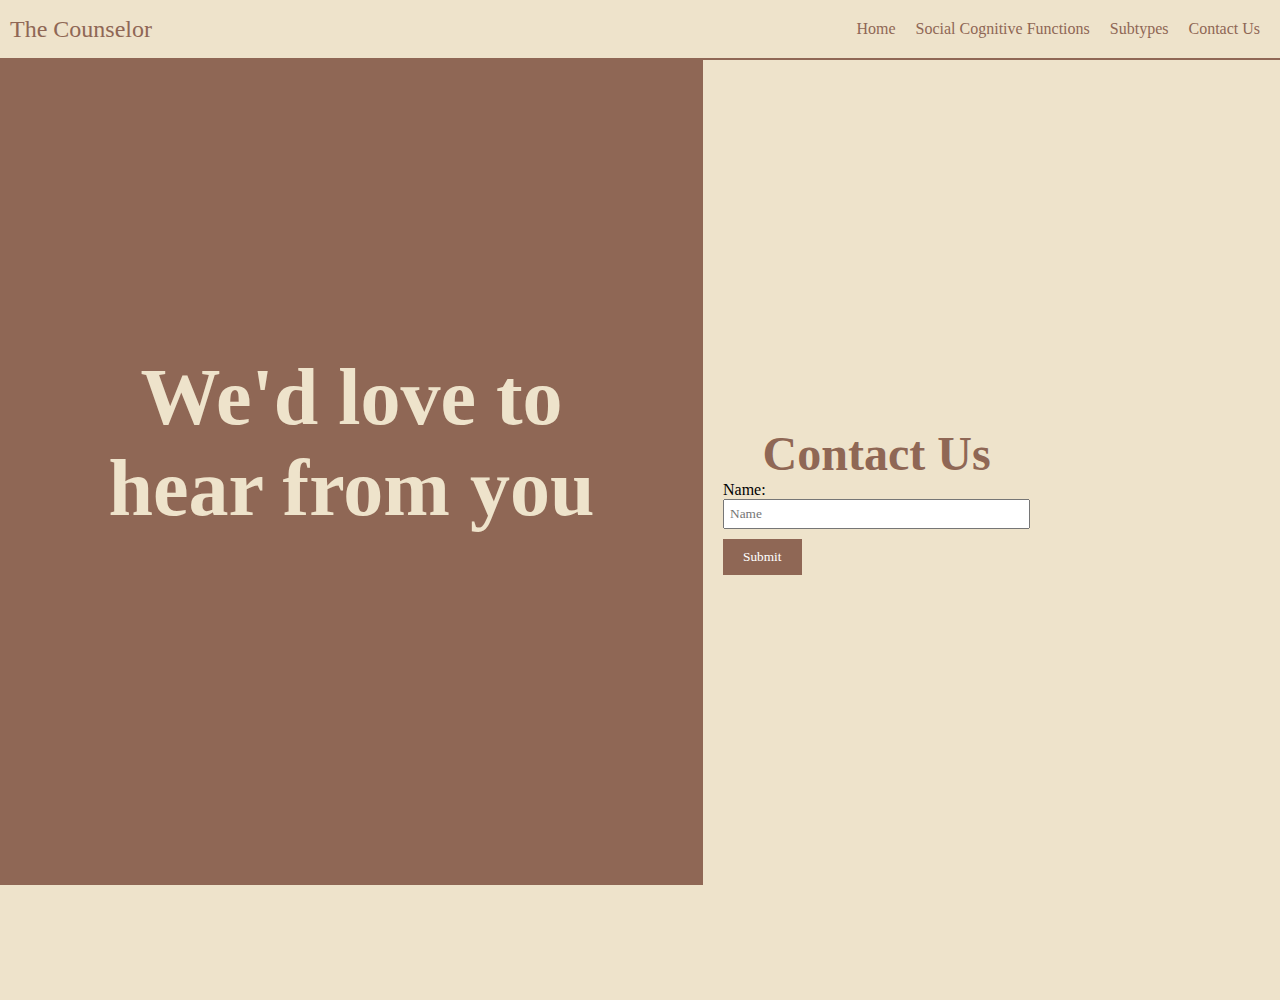
==== contactus.html @ e59fff50 "Update contactus.html" ====
<!DOCTYPE html>
<html lang="en">
<head>
  <meta charset="UTF-8">
  <meta name="viewport" content="width=device-width, initial-scale=1.0">
  <title>Contact Us</title>
  <link rel="stylesheet" href="style.css">
</head>
<body>
    <!--Header Section-->
    <nav>
        <div class="left-text">The Counselor</div>
        <div class="right-texts">
            <a href="index.html">Home</a>
            <a href="scfunction.html">Social Cognitive Functions</a>
            <a href="subtypes.html">Subtypes</a>
            <a href="#">Contact Us</a>
        </div>
    </nav>
    <div class="cu_con">
        <div class="dark_con">
            <h1>We'd love to<br>hear from you</h1>
        </div>
        <div class="forms">
            <h1>Contact Us</h1>
            <form method="POST" 
            action="https://script.google.com/macros/s/AKfycbwvHfi-j_q4otW5yWS0E06fFRqBNPWrXUA9jvJd0PDXiekyZvaqJPRWbW1cy6UcaPZB/exec">
              Name: <input name="Name" type="text" placeholder="Name" required>
              <!-- Email: <input name="Email" type="text" placeholder="Email" required>
              Message: <input name="Message" type="text" placeholder="Message" 
              rows="4" required> -->

              <!-- <label for="name">Name:</label>
              <input type="text" id="name" name="name" required>
        
              <label for="email">Email:</label>
              <input type="email" id="email" name="email" required>
        
              <label for="message">Message:</label>
              <textarea id="message" name="message" rows="4" required></textarea>
         -->
              <button type="submit">Submit</button>
            </form>
          </div>
    </div>
</body>
</html>
---- style.css ----
*{
    margin: 0;
    padding: 0;
    box-sizing: border-box; 
    font-family: 'Times New Roman', Times, serif;
}
html{
    scroll-behavior: smooth;   
}
body{
    background: #eee3cb;
    margin: 0;
    transition: .5s ease; 
}
h1{
  font-size: 48px;
  color: #8F6755;
  text-align: center;
}
h2{
  font-size: 32px;
  color: #8F6755;
  text-align: center;
}
p{
  font-size: 20px;
  color: #8F6755;
  text-align: justify;
}

/*Navigation Bar*/
nav {
    top: 0; /* Stick it to the top of the page */
    left: 0; /* Align it to the left */
    width: 100%;
    position:fixed;
    background-color: #eee3cb;
    padding: 10px;
    display: flex;
    justify-content: space-between;
    align-items: center;
    border-bottom: 2px solid #8f6755;
    z-index: 9999;
  }
  
  .left-text {
    color: #8f6755;
    font-size: 24px;
  }
  
  .right-texts {
    display: flex;
  }
  
  .right-texts a {
    color: #8f6755;
    text-decoration: none;
    padding: 10px;
  }
  
  .right-texts a:hover {
    color: white;
  }
  
/*"INFJ" text*/
.center-text {
    color: #8f6755;
    text-align: center;
    margin-top: 300px;
    margin-bottom: 300px;
    font-size: 128px;
    letter-spacing: 30px;
    text-shadow: 8px 8px 12px rgba(0, 0, 0, 0.5);
}
/*border after INFJ text*/
.bottom-line {
    width: 100%;
    border-bottom: 2px solid #8f6755;
}
/* INFJ Meaning Home Page */
.INFJ_Meaning {
  width: 100%;
}

.INFJ_Meaning table {
  margin: 50px auto;
  width: 90%;
  border-collapse: collapse;
}

.INFJ_Meaning caption{
  color: #8f6755;
  text-align: center;
  /* margin-top: 300px;*/
  margin-bottom: 50px;
  font-size: 80px;
  letter-spacing: 10px;
  text-shadow: 8px 8px 12px rgba(0, 0, 0, 0.5); 
} 
.INFJ_Meaning tr:nth-child(-n+3) td {
  border-bottom: 1px solid #9BABB8;
  vertical-align: middle;
} 
.INFJ_Meaning table td:first-child {
  position: relative;
  font-size: 100px;
  color: #8f6755;
  left: 50px;
  padding: 50px;
}
.INFJ_Meaning td:nth-child(2) {
  position: relative;
  font-size: 20px;
  color: #8f6755;
  left: 300px;
  padding: 50px;
}
.INFJ_Meaning table td {
  padding: 10px;
}

.scf_txt{
  position: relative;
  width: auto;
  margin-top: 50px;
}
.scf_txt h1{
  font-size: 80px;
  color: #8F6755;
  text-align: center;
  padding: 10px;
}
.scf_prev{
  position: absolute;
  display: flex;
  width: 100;
  margin-left: 100px;
}
.scf_prev img{
  width: 287px;
  height: 287px;
}
.clkmusic h2{
  margin-top: 350px;

}
.btnContainer {
  position: relative;
  display: grid;
  place-items: center;
  padding-bottom: 50px;
  margin-top:40px;
}
.Home_Video h2{
  font-size: 40px;
  color: #8F6755;
  text-align: center;
  margin-top: 50px;
  margin-bottom: 30px;
}

/* Social Cognitive Functions Table */
.sc_funct {
  width: 100%;
}

.sc_funct table {
  margin: 50px auto;
  width: 90%;
  border-collapse: collapse; /* Hide the table borders */
}

.sc_funct caption{
    color: #8f6755;
    text-align: center;
    /* margin-top: 300px;
    margin-bottom: 300px; */
    font-size: 80px;
    letter-spacing: 10px;
    text-shadow: 8px 8px 12px rgba(0, 0, 0, 0.5);
}

.sc_funct img {
  width: 200px;
  height: 200px;

}

.sc_funct table{
  font-size: 20px;
  color: #8f6755;
  position: relative;
}

.sc_funct table td:first-child {
    font-size: 30px;
    color: #8f6755;
    position: relative;
    left: 50px;
    padding: 50px;
}
.sc_funct table td:nth-child(2) {
    font-size: 30px;
    color: #8f6755;
    position: relative;
    left: 300px;
    padding: 50px;
  }
.sc_funct table tr:nth-child(-n+3) td {
    border-bottom: 1px solid #9BABB8;
    vertical-align: middle;
} 
.sc_funct table td {
    padding: 10px;
}

.scf_btn {
  background-color: #D7C0AE;
  color: #8F6755;
  padding: 10px 50px;
  font-size: 16px;
  border: none;
  cursor: pointer; 
  border-radius: 20px;
  text-decoration: none; 
}

.scf_btn:hover {
  background-color: #8F6755;
  color: #D7C0AE;
}

.scf_btn:active {
  background-color: #9BABB8; 
}

.imgBtn {
  cursor: pointer;
}

.Video{
  display: flex;
  justify-content: center;
}

.Text_Video h2{
  font-size: 40px;
  color: #8F6755;
  text-align: center;
  margin-top: 50px;
  margin-bottom: 30px;
}

/*Subtype section*/

/*Contact Us*/
.cu_con{
  position: absolute;
  display: flex;
  width: 100%;
  height: 1000px;
}
.dark_con{
  display: flex;
  width: 703px;
  height: 885px;
  background-color: #8F6755;
  justify-content: center;
  align-items: center;
}
.dark_con h1{
  font-size: 80px;
  color: #eee3cb;
  left: 350px;
}
.container {
  max-width: 500px;
  margin: 0 auto;
  padding: 20px;
}

.forms {
  display: flex;
  flex-direction: column;
  justify-content: center;
  align-items: center;
  margin: 20px;
}

label {
  font-weight: bold;
  margin: 10px 0;
  color: #8F6755;
}

input,
textarea {
  width: 100%;
  padding: 5px;
  margin-bottom: 10px;
}

button {
  background-color: #8f6755;
  color: #fff;
  padding: 10px 20px;
  border: none;
  cursor: pointer;
}
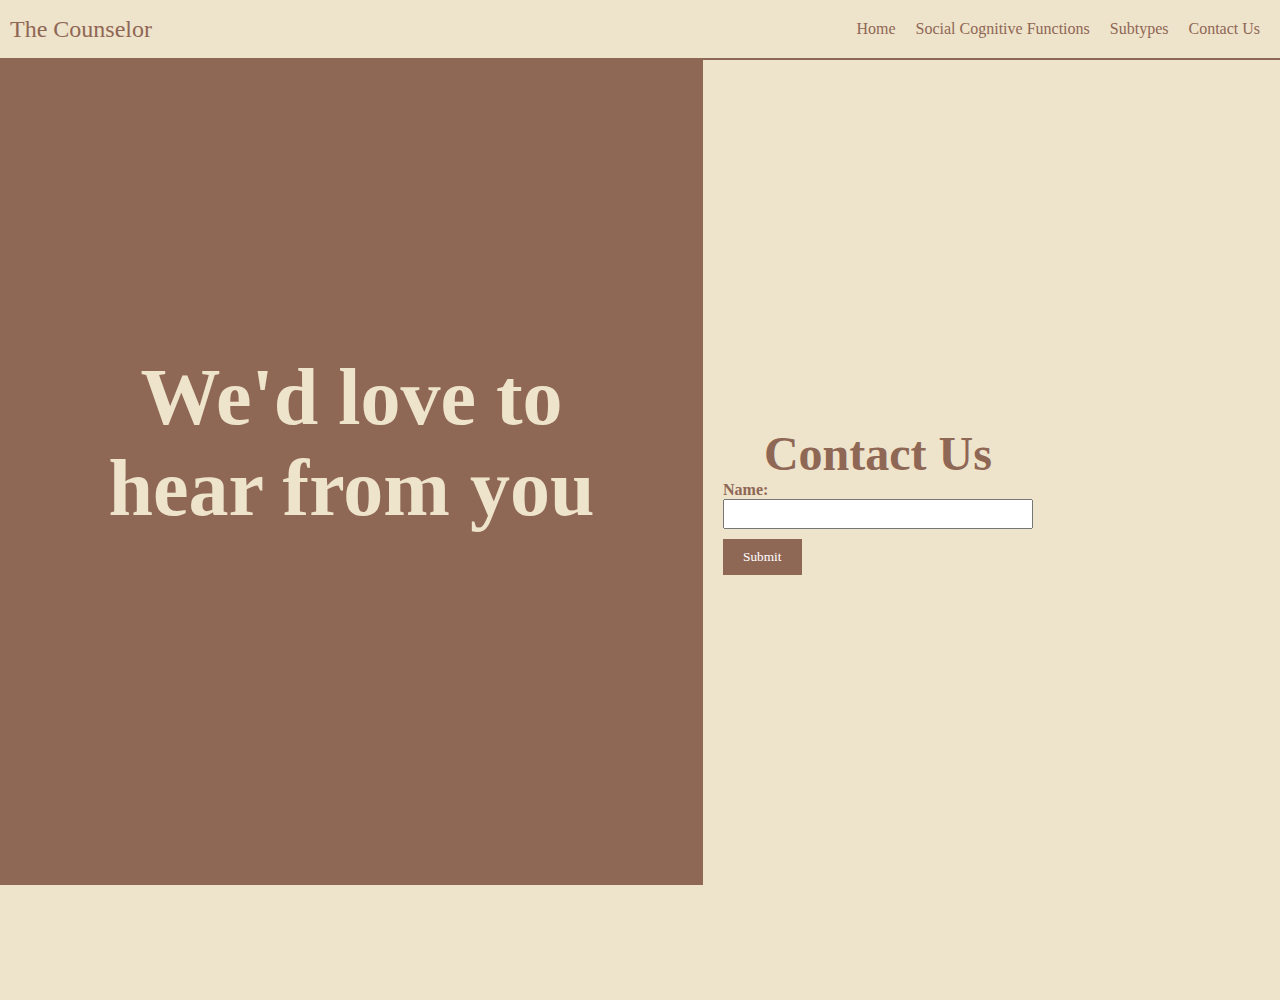
==== commit ad979347: "Update contactus.html" ====
--- a/contactus.html
+++ b/contactus.html
@@ -24,8 +24,10 @@
         <div class="forms">
             <h1>Contact Us</h1>
             <form method="POST" 
-            action="https://script.google.com/macros/s/AKfycbwvHfi-j_q4otW5yWS0E06fFRqBNPWrXUA9jvJd0PDXiekyZvaqJPRWbW1cy6UcaPZB/exec">
-              Name: <input name="Name" type="text" placeholder="Name" required>
+            action="https://script.google.com/macros/s/AKfycbwKs7gQYUR6lVABegxWtva-CYBMnSIaSEfCO9uO0MOktjvSV7U2zflFmULgvHnUwlw/exec">
+            <label for="Name">Name:</label>
+            <input type="text" id="Name" name="Name" required>
+              <!-- Name: <input name="Name" type="text" placeholder="Name" required> -->
               <!-- Email: <input name="Email" type="text" placeholder="Email" required>
               Message: <input name="Message" type="text" placeholder="Message" 
               rows="4" required> -->
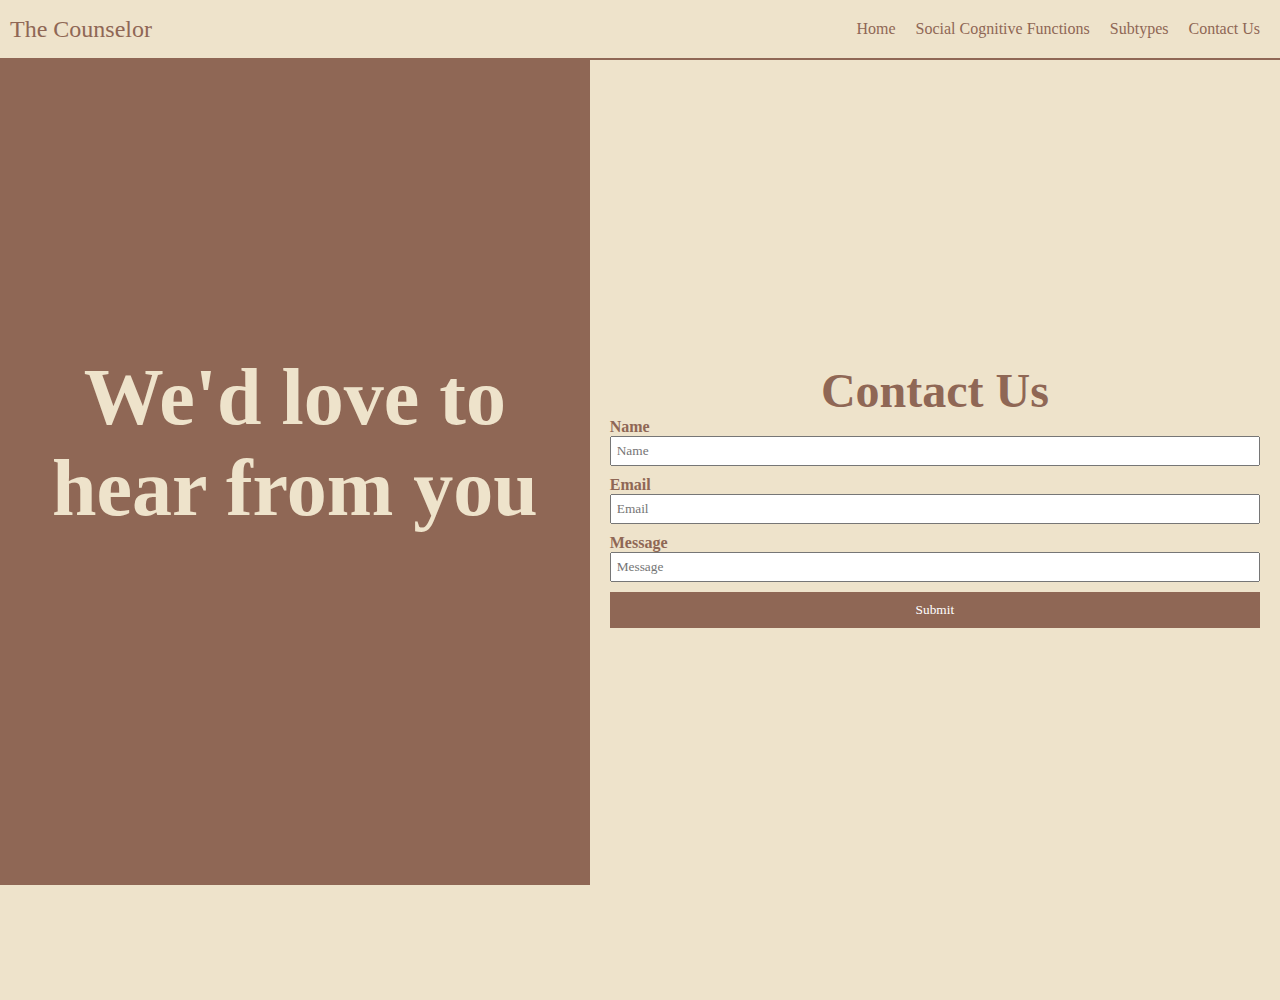
==== commit 492655a5: "form submission test" ====
--- a/contactus.html
+++ b/contactus.html
@@ -24,9 +24,17 @@
         <div class="forms">
             <h1>Contact Us</h1>
             <form method="POST" 
-            action="https://script.google.com/macros/s/AKfycbwKs7gQYUR6lVABegxWtva-CYBMnSIaSEfCO9uO0MOktjvSV7U2zflFmULgvHnUwlw/exec">
-            <label for="Name">Name:</label>
-            <input type="text" id="Name" name="Name" required>
+            action="https://script.google.com/macros/s/AKfycbzF1OrzcB3nl7KEaPUqUybtadyifcl8F3xWdx-zcvzsEkeJdR67jFaqD1wGBI9j63eB/exec">
+            <label for="Name">Name</label>
+            <input type="text" name="Name" placeholder="Name">
+
+            <label for="Email">Email</label>
+            <input type="text" name="Email" placeholder="Email">
+
+            <label for="Message">Message</label>
+            <input type="text" name="Message" placeholder="Message">
+
+            <input class="btn" type="submit" value="Submit">
               <!-- Name: <input name="Name" type="text" placeholder="Name" required> -->
               <!-- Email: <input name="Email" type="text" placeholder="Email" required>
               Message: <input name="Message" type="text" placeholder="Message" 
@@ -40,10 +48,31 @@
         
               <label for="message">Message:</label>
               <textarea id="message" name="message" rows="4" required></textarea>
-         -->
+         
               <button type="submit">Submit</button>
+              -->
             </form>
           </div>
     </div>
+
+    <script>
+       // Function to parse URL parameters
+       function getParameterByName(name, url) {
+            if (!url) url = window.location.href;
+            name = name.replace(/[\[\]]/g, "\\$&");
+            var regex = new RegExp("[?&]" + name + "(=([^&#]*)|&|#|$)"),
+                results = regex.exec(url);
+            if (!results) return null;
+            if (!results[2]) return '';
+            return decodeURIComponent(results[2].replace(/\+/g, " "));
+        }
+
+        // Check if the "success" parameter is present in the URL
+        var successParam = getParameterByName('success');
+        if (successParam === 'true') {
+            // Display a success message to the user
+            alert('Form submitted successfully!');
+        }
+    </script>
 </body>
 </html>--- a/style.css
+++ b/style.css
@@ -300,7 +300,7 @@
   margin-bottom: 10px;
 }
 
-button {
+.btn {
   background-color: #8f6755;
   color: #fff;
   padding: 10px 20px;
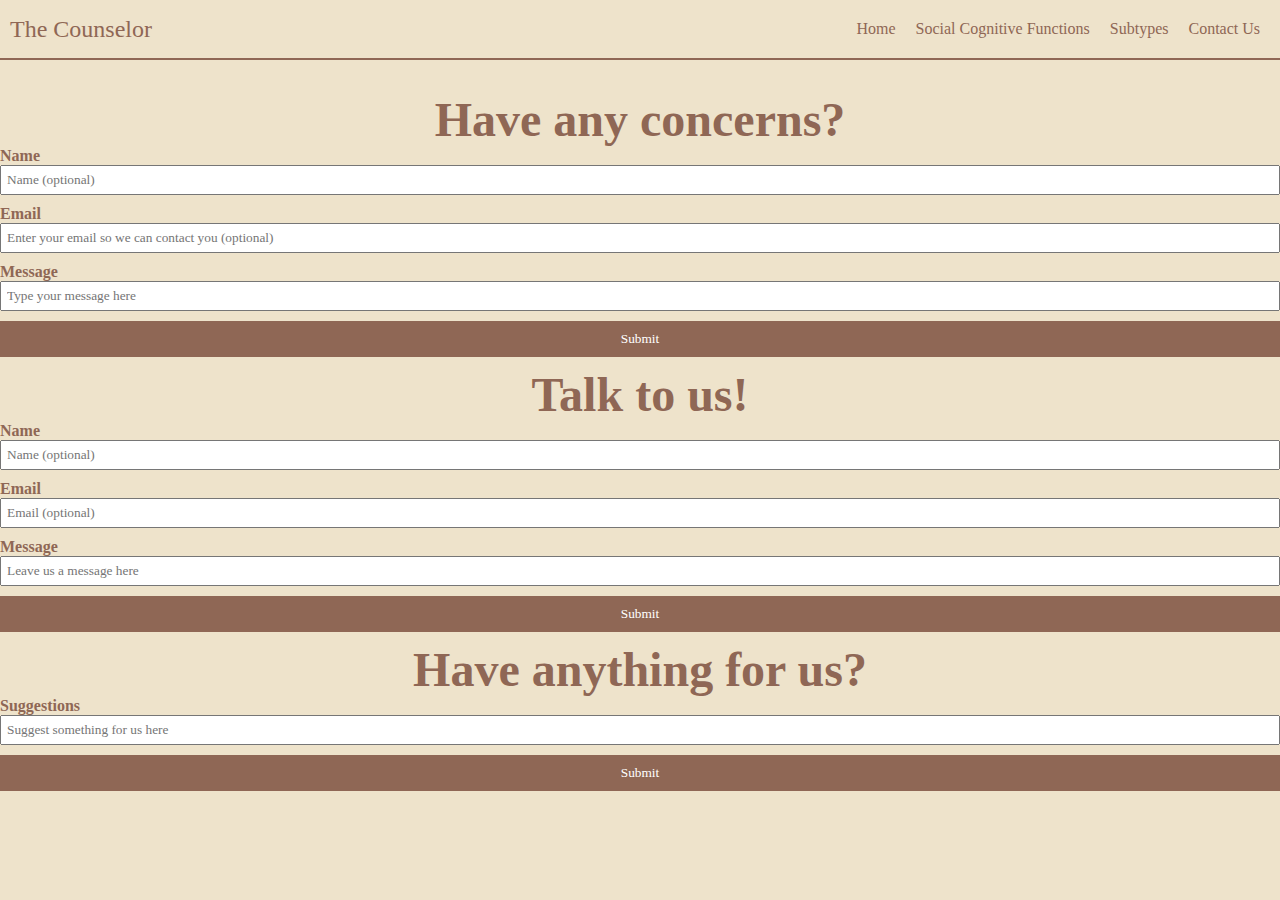
==== commit 1b2f4e3b: "all forms are working." ====
--- a/contactus.html
+++ b/contactus.html
@@ -17,62 +17,62 @@
             <a href="#">Contact Us</a>
         </div>
     </nav>
-    <div class="cu_con">
+    <!-- <div class="cu_con">
         <div class="dark_con">
             <h1>We'd love to<br>hear from you</h1>
-        </div>
-        <div class="forms">
-            <h1>Contact Us</h1>
+        </div> -->
+        <div class="bottom-line"></div>
+
+        <div class="concern">
+            <h1>Have any concerns?</h1>
             <form method="POST" 
-            action="https://script.google.com/macros/s/AKfycbzF1OrzcB3nl7KEaPUqUybtadyifcl8F3xWdx-zcvzsEkeJdR67jFaqD1wGBI9j63eB/exec">
+            action="https://script.google.com/macros/s/AKfycbyAzzPLf-Nxt-eYhl0JmQ8IIaSTNjf3TNTAofKJ_n7udEP-9a6iAXcs7Kvpg_sjin9n/exec">
             <label for="Name">Name</label>
-            <input type="text" name="Name" placeholder="Name">
+            <input type="text" name="Name" placeholder="Name (optional)">
 
             <label for="Email">Email</label>
-            <input type="text" name="Email" placeholder="Email">
+            <input type="text" name="Email" 
+            placeholder="Enter your email so we can contact you (optional)">
 
             <label for="Message">Message</label>
-            <input type="text" name="Message" placeholder="Message">
+            <input type="text" name="Message" placeholder="Type your message here" required>
 
             <input class="btn" type="submit" value="Submit">
-              <!-- Name: <input name="Name" type="text" placeholder="Name" required> -->
-              <!-- Email: <input name="Email" type="text" placeholder="Email" required>
-              Message: <input name="Message" type="text" placeholder="Message" 
-              rows="4" required> -->
-
-              <!-- <label for="name">Name:</label>
-              <input type="text" id="name" name="name" required>
-        
-              <label for="email">Email:</label>
-              <input type="email" id="email" name="email" required>
-        
-              <label for="message">Message:</label>
-              <textarea id="message" name="message" rows="4" required></textarea>
-         
-              <button type="submit">Submit</button>
-              -->
             </form>
           </div>
-    </div>
 
-    <script>
-       // Function to parse URL parameters
-       function getParameterByName(name, url) {
-            if (!url) url = window.location.href;
-            name = name.replace(/[\[\]]/g, "\\$&");
-            var regex = new RegExp("[?&]" + name + "(=([^&#]*)|&|#|$)"),
-                results = regex.exec(url);
-            if (!results) return null;
-            if (!results[2]) return '';
-            return decodeURIComponent(results[2].replace(/\+/g, " "));
-        }
 
-        // Check if the "success" parameter is present in the URL
-        var successParam = getParameterByName('success');
-        if (successParam === 'true') {
-            // Display a success message to the user
-            alert('Form submitted successfully!');
-        }
-    </script>
+      <div class="talk">
+          <h1>Talk to us!</h1>
+          <form method="POST" 
+          action="https://script.google.com/macros/s/AKfycbwyABMac714XOYpi3rcURSuEKykCAat0E79eNOun1xtGq0Cz1m9tX3ORzqB4H0E2isp/exec">
+          <label for="Name">Name</label>
+          <input type="text" name="Name" 
+          placeholder="Name (optional)">
+
+          <label for="Email">Email</label>
+          <input type="text" name="Email" placeholder="Email (optional)">
+
+          <label for="Message">Message</label>
+          <input type="text" name="Message" 
+          placeholder="Leave us a message here">
+
+          <input class="btn" type="submit" value="Submit">
+          </form>
+      </div>
+
+
+      <div class="suggestion">
+          <h1>Have anything for us?</h1>
+          <form method="POST" 
+          action="https://script.google.com/macros/s/AKfycbyTkk9b3Oq2cJN9dm5fD3QdbuFnVTzch6qFUvJFCmh_40-XWSHYzFDdnU_3shAHdpCf/exec">
+          <label for="Message">Suggestions</label>
+          <input type="text" name="Message" 
+          placeholder="Suggest something for us here">
+
+          <input class="btn" type="submit" value="Submit">
+          </form>
+      </div>
+
 </body>
 </html>--- a/style.css
+++ b/style.css
@@ -308,4 +308,12 @@
   cursor: pointer;
 }
 
-
+.concern{
+  margin-top: 90px;
+}
+
+.suggestion{
+  margin-bottom: 90px;
+}
+
+
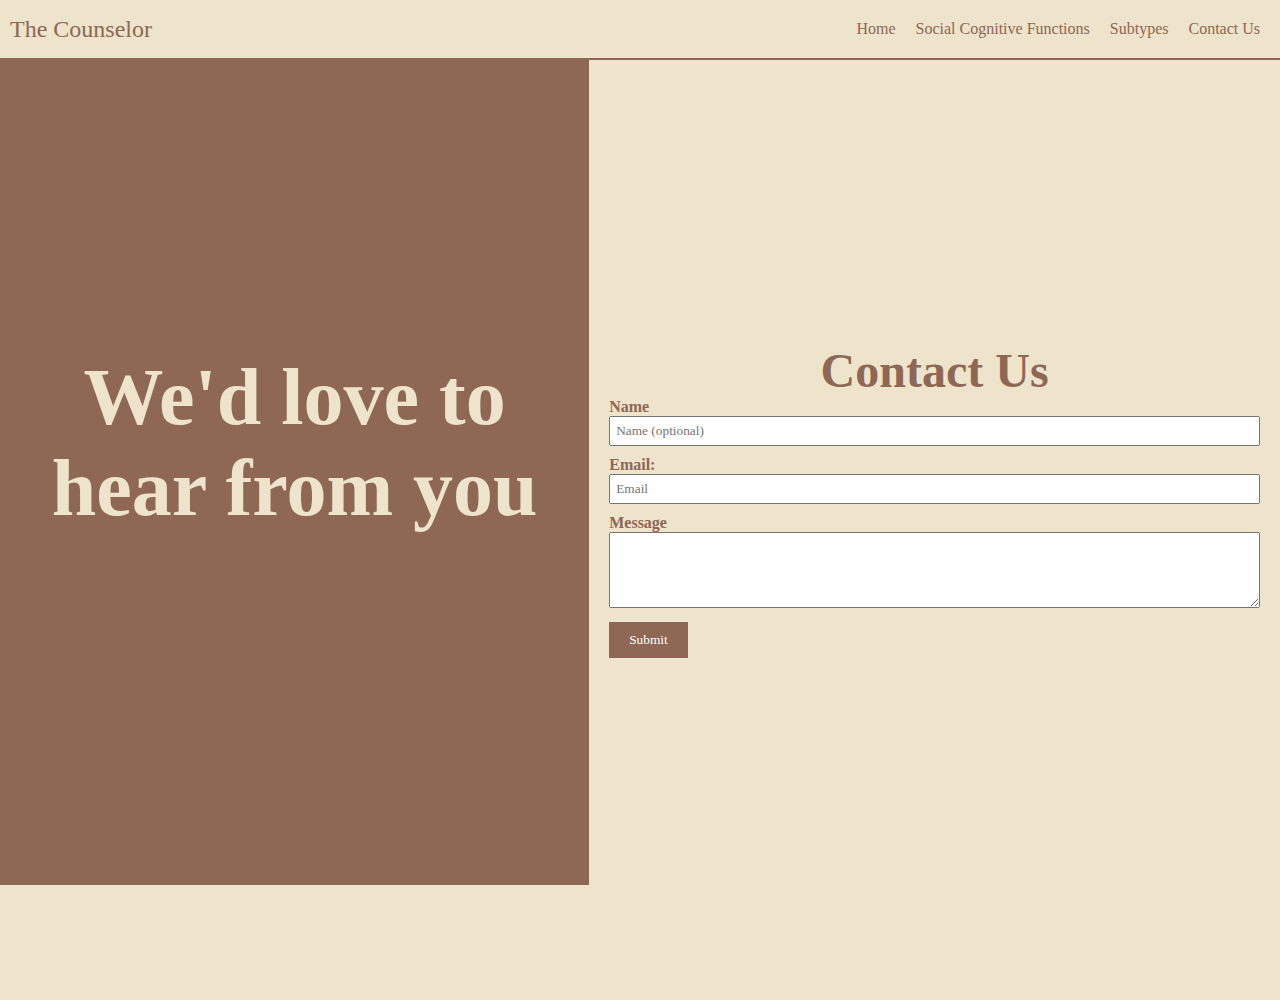
==== commit 89626ac3: "forms, audio files, video files done" ====
--- a/contactus.html
+++ b/contactus.html
@@ -17,62 +17,28 @@
             <a href="#">Contact Us</a>
         </div>
     </nav>
-    <!-- <div class="cu_con">
-        <div class="dark_con">
-            <h1>We'd love to<br>hear from you</h1>
-        </div> -->
-        <div class="bottom-line"></div>
-
-        <div class="concern">
-            <h1>Have any concerns?</h1>
-            <form method="POST" 
-            action="https://script.google.com/macros/s/AKfycbyAzzPLf-Nxt-eYhl0JmQ8IIaSTNjf3TNTAofKJ_n7udEP-9a6iAXcs7Kvpg_sjin9n/exec">
-            <label for="Name">Name</label>
-            <input type="text" name="Name" placeholder="Name (optional)">
-
-            <label for="Email">Email</label>
-            <input type="text" name="Email" 
-            placeholder="Enter your email so we can contact you (optional)">
-
-            <label for="Message">Message</label>
-            <input type="text" name="Message" placeholder="Type your message here" required>
-
-            <input class="btn" type="submit" value="Submit">
-            </form>
-          </div>
-
-
-      <div class="talk">
-          <h1>Talk to us!</h1>
-          <form method="POST" 
-          action="https://script.google.com/macros/s/AKfycbwyABMac714XOYpi3rcURSuEKykCAat0E79eNOun1xtGq0Cz1m9tX3ORzqB4H0E2isp/exec">
-          <label for="Name">Name</label>
-          <input type="text" name="Name" 
-          placeholder="Name (optional)">
-
-          <label for="Email">Email</label>
-          <input type="text" name="Email" placeholder="Email (optional)">
-
-          <label for="Message">Message</label>
-          <input type="text" name="Message" 
-          placeholder="Leave us a message here">
-
-          <input class="btn" type="submit" value="Submit">
-          </form>
-      </div>
-
-
-      <div class="suggestion">
-          <h1>Have anything for us?</h1>
-          <form method="POST" 
-          action="https://script.google.com/macros/s/AKfycbyTkk9b3Oq2cJN9dm5fD3QdbuFnVTzch6qFUvJFCmh_40-XWSHYzFDdnU_3shAHdpCf/exec">
-          <label for="Message">Suggestions</label>
-          <input type="text" name="Message" 
-          placeholder="Suggest something for us here">
-
-          <input class="btn" type="submit" value="Submit">
-          </form>
-      </div>
-
+         <div class="cu_con">
+            <div class="dark_con">
+                <h1>We'd love to<br>hear from you</h1>
+            </div>
+            <div class="contact">
+                <h1>Contact Us</h1>
+                <form method="POST" 
+                action="https://script.google.com/macros/s/AKfycbyAzzPLf-Nxt-eYhl0JmQ8IIaSTNjf3TNTAofKJ_n7udEP-9a6iAXcs7Kvpg_sjin9n/exec">
+                  <label>Name</label>
+                  <input type="text" name="Name"
+                  placeholder="Name (optional)">
+            
+                  <label>Email:</label>
+                  <input type="email" id="email" name="email" required
+                  placeholder="Email">
+            
+                  <label>Message</label>
+                  <textarea name="Message" rows="4" required></textarea>
+            
+                  <button type="submit">Submit</button>
+                </form>
+              </div>
+        </div>
 </body>
 </html>--- a/style.css
+++ b/style.css
@@ -279,7 +279,7 @@
   padding: 20px;
 }
 
-.forms {
+.contact {
   display: flex;
   flex-direction: column;
   justify-content: center;
@@ -287,20 +287,20 @@
   margin: 20px;
 }
 
-label {
+.contact label {
   font-weight: bold;
   margin: 10px 0;
   color: #8F6755;
 }
 
-input,
+.contact input,
 textarea {
   width: 100%;
   padding: 5px;
   margin-bottom: 10px;
 }
 
-.btn {
+.contact button{
   background-color: #8f6755;
   color: #fff;
   padding: 10px 20px;
@@ -308,12 +308,4 @@
   cursor: pointer;
 }
 
-.concern{
-  margin-top: 90px;
-}
-
-.suggestion{
-  margin-bottom: 90px;
-}
-
-
+
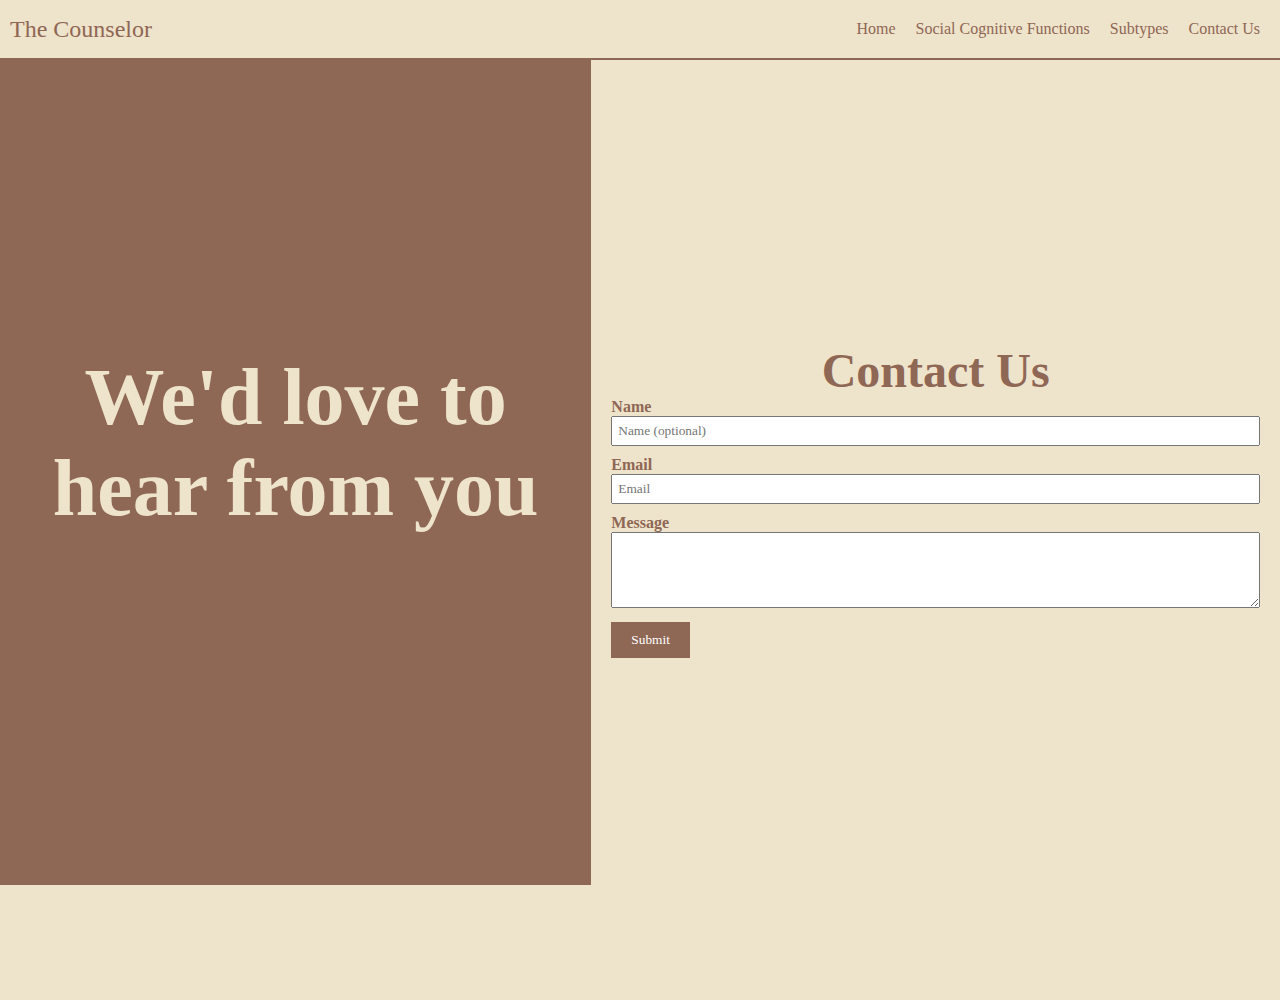
==== commit d272b8d2: "edited action on forms" ====
--- a/contactus.html
+++ b/contactus.html
@@ -24,12 +24,12 @@
             <div class="contact">
                 <h1>Contact Us</h1>
                 <form method="POST" 
-                action="https://script.google.com/macros/s/AKfycbyAzzPLf-Nxt-eYhl0JmQ8IIaSTNjf3TNTAofKJ_n7udEP-9a6iAXcs7Kvpg_sjin9n/exec">
+                action="https://script.google.com/macros/s/AKfycby3NZqO-XZ9SGH32ETx48YkRLn66mEmel6IqtOG0Yz54eDwcpNwAtvpABdKwTOSTm_7/exec">
                   <label>Name</label>
                   <input type="text" name="Name"
                   placeholder="Name (optional)">
             
-                  <label>Email:</label>
+                  <label>Email</label>
                   <input type="email" id="email" name="email" required
                   placeholder="Email">
             
